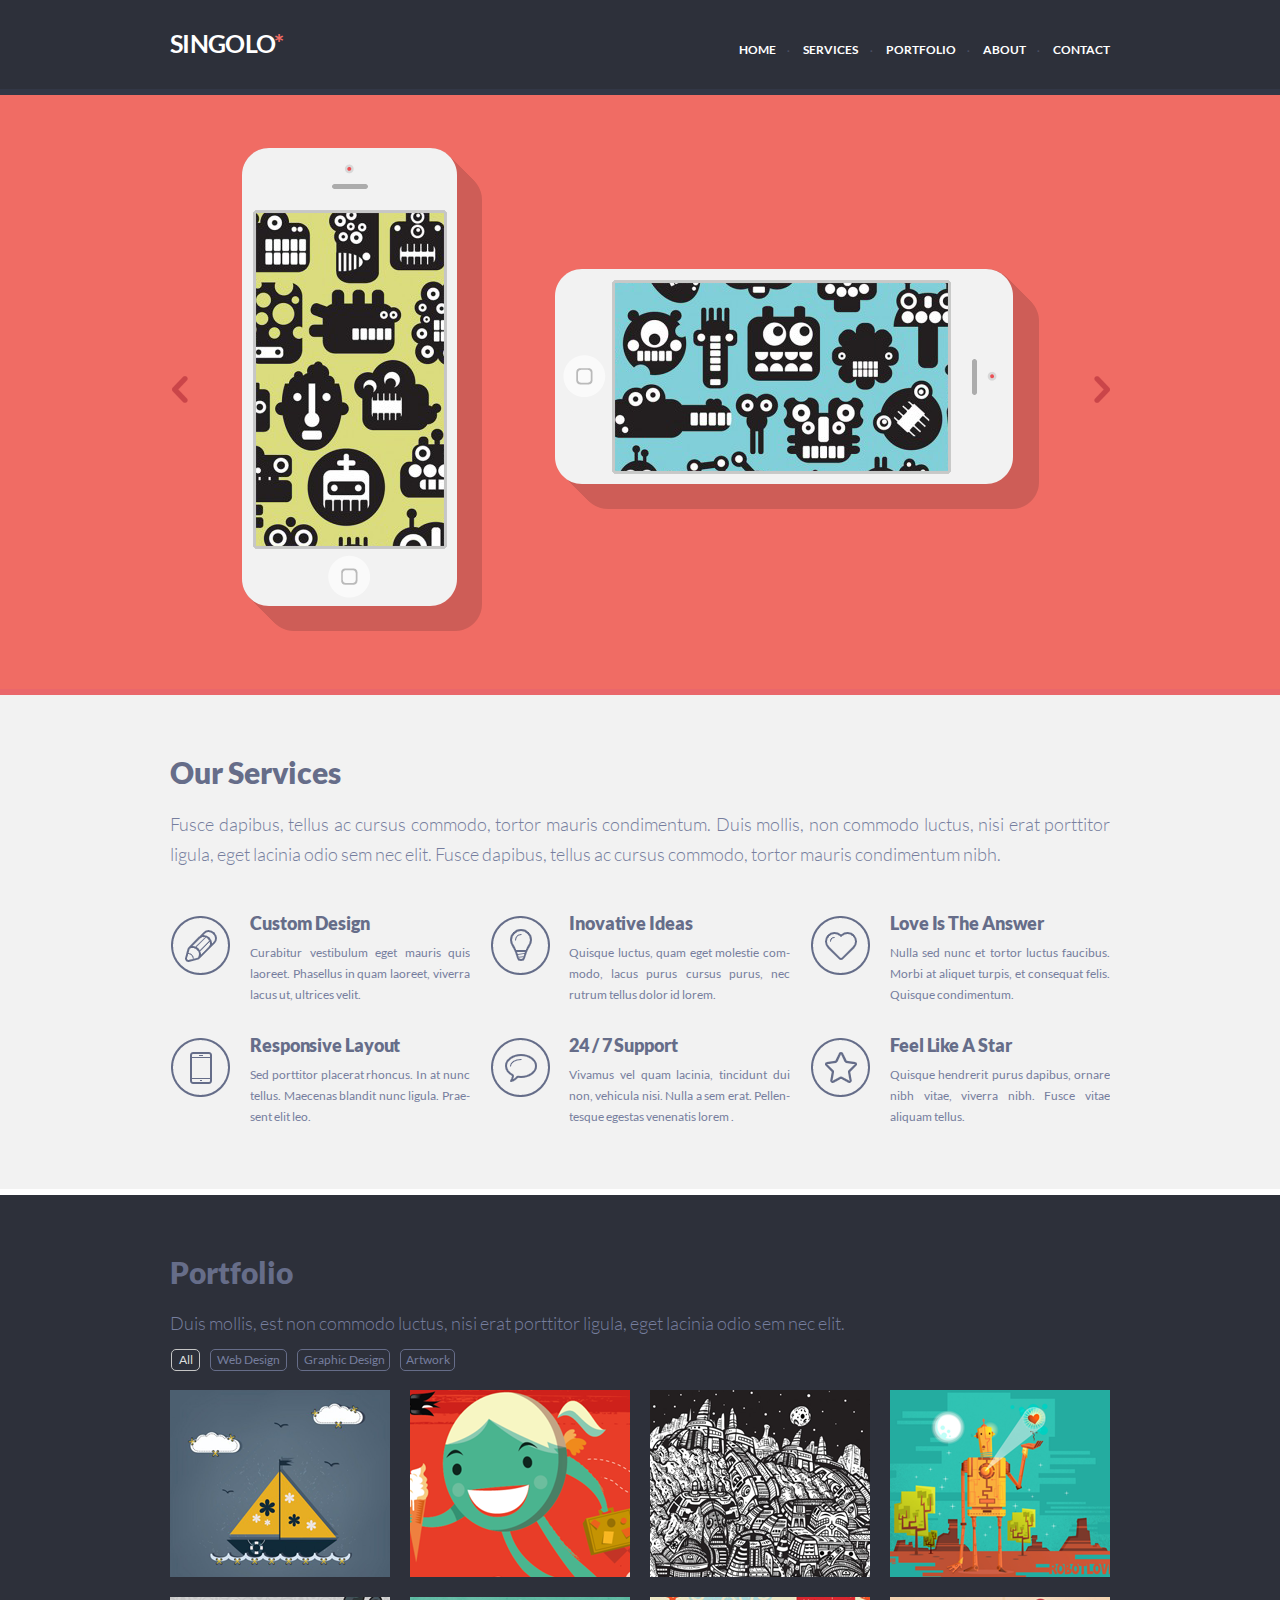
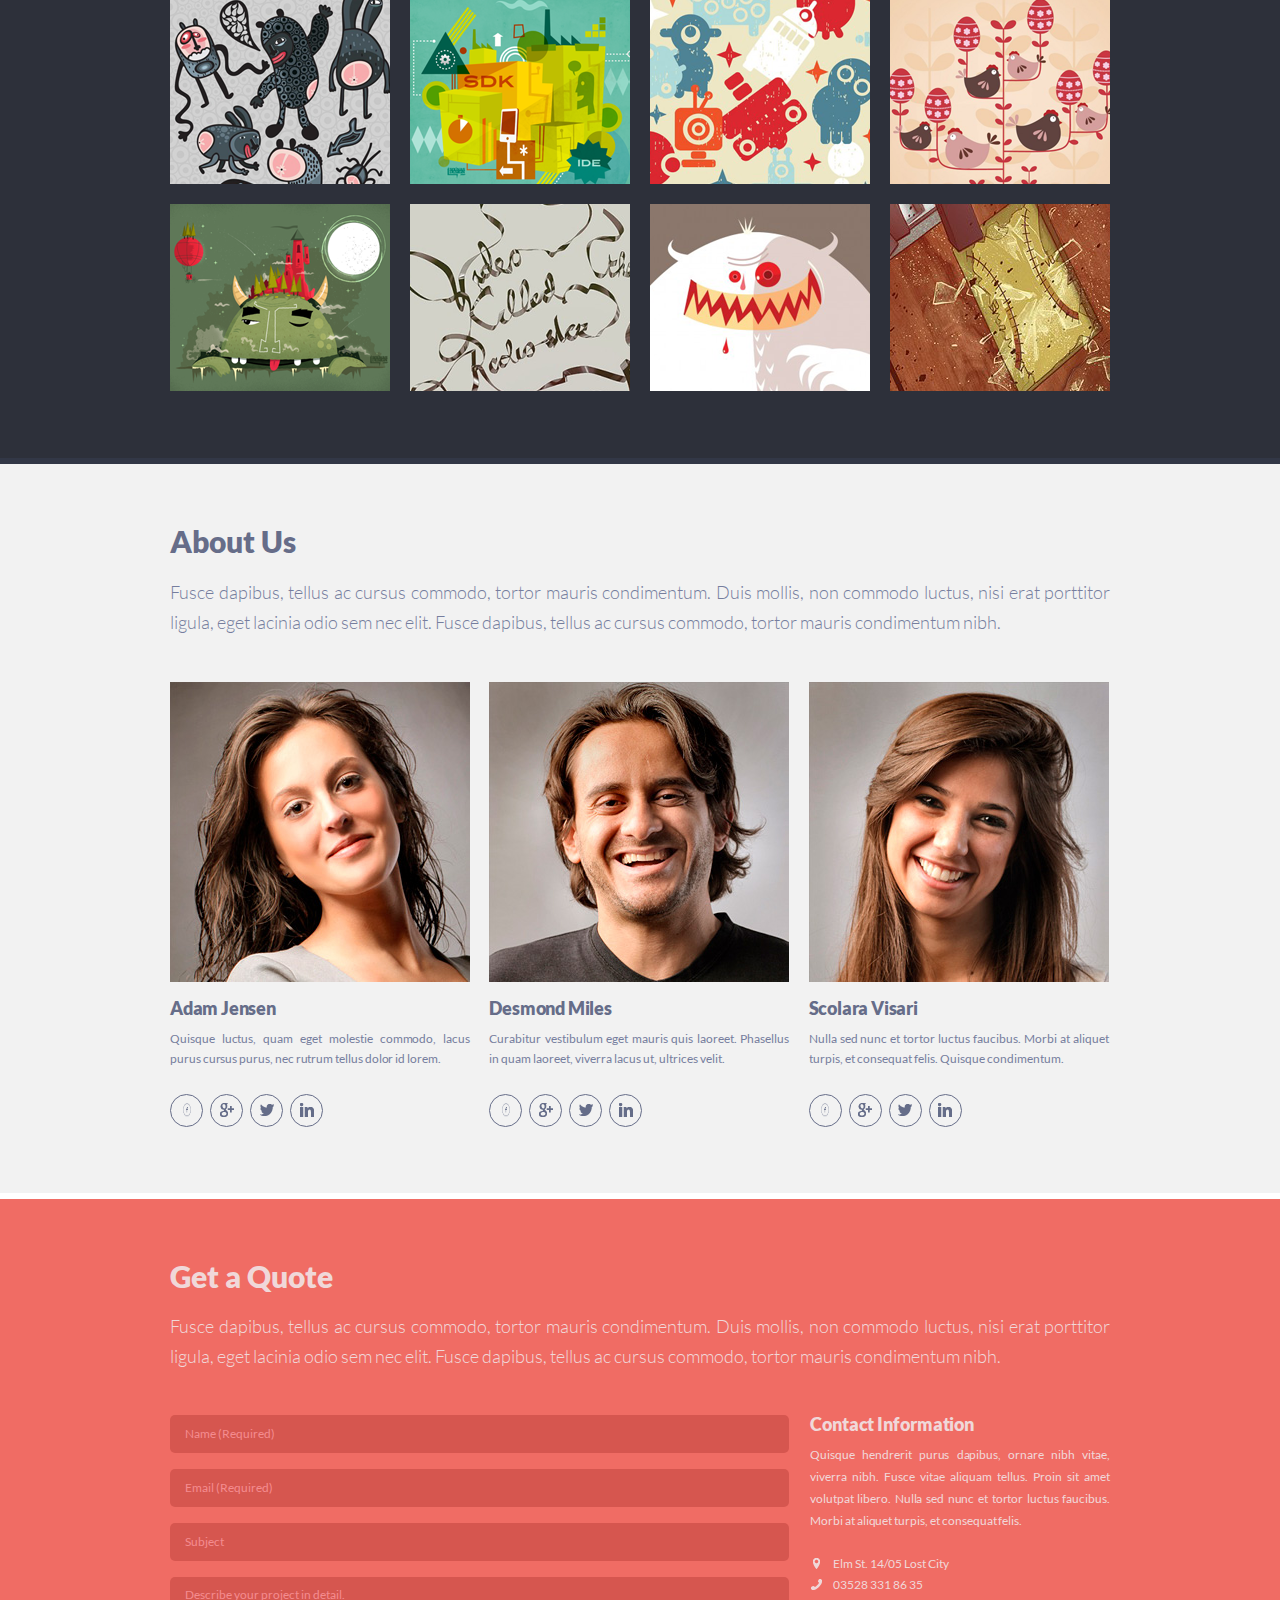
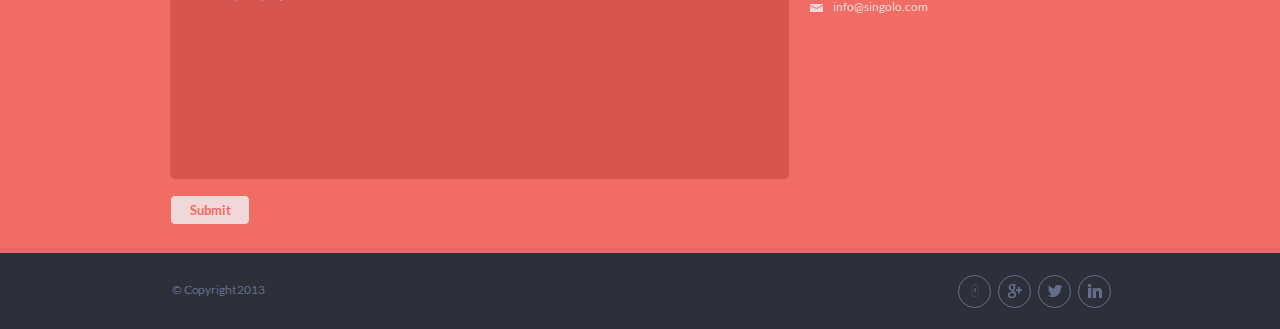
==== index.html @ ca35f534 "fix: fixed copyright text" ====
<!DOCTYPE html>
<html lang="en">
<head>
    <meta charset="UTF-8">
    <meta name="viewport" content="width=device-width, initial-scale=1.0">
    <link rel="stylesheet" href="style.css">
    <title>singolo1</title>
</head>
<body>
    <header class="header">
        <div class="wrapper header__wrapper">
            <h1 class="header__logo">singolo</h1>
            <nav>
                <ul class="navigation header__navigation">
                    <li class="navigation__text"><a href="#">Home</a></li>
                    <li class="navigation__text"><a href="#">Services</a></li>
                    <li class="navigation__text"><a href="#">Portfolio</a></li>
                    <li class="navigation__text"><a href="#">About</a></li>
                    <li class="navigation__text"><a href="#">Contact</a></li>
                </ul>
            </nav>
        </div>
    </header>
    <main class="main">
        <section class="slider">
            <div class="wrapper slider__wrapper">
                <div class="container">
                    <div class="arrow-block slider__button">
                        <button type="button" class="arrow-block__arrow"></button>
                        <button type="button" class="arrow-block__arrow arrow-block__arrow_rotate"></button>
                    </div>
                    <div class="slider__phone-vertical">
                        <img class="" src="./assets/img/iPhone_Vertical.png" alt="iPhone_Vertical">
                    </div>
                    <div class="slider__phone-horizontal">
                        <img class="" src="./assets/img/iPhone_Horizontal.png" alt="iPhone_Horizontal">
                    </div>    
                </div>               
            </div>
        </section>
        <section class="our-services">
            <div class="our-services__wrapper">
                <h2 class="our-services__title">Our Services</h2>
                <p class="our-services__text">Fusce dapibus, tellus ac cursus commodo, tortor mauris condimentum. Duis mollis, non commodo luctus, nisi erat porttitor ligula, eget lacinia odio sem nec elit. Fusce dapibus, tellus ac cursus commodo, tortor mauris condimentum nibh.</p>
                <ul class="list our-services__list">
                    <li class="item list__item">
                        <div class="item__img">
                            <img class="" src="assets/img/icons/pen.png" alt="pen">
                        </div>
                        <div class="paragraph item__paragraph">
                            <h3 class="paragraph__title">Custom Design</h3>
                            <p class="paragraph__text">Curabitur vestibulum eget mauris quis laoreet. Phasellus in quam laoreet, viverra lacus ut, ultrices velit.</p>
                        </div>
                    </li>
                    <li class="item list__item">
                        <div class="item__img">
                            <img class="" src="assets/img/icons/lightbulb.png" alt="lightbulb">
                        </div>
                        <div class="paragraph item__paragraph">
                            <h3 class="paragraph__title">Inovative Ideas</h3>
                            <p class="paragraph__text">Quisque luctus, quam eget molestie com&shy;modo, lacus purus cursus purus, nec rutrum tellus dolor id lorem.</p>
                        </div>
                    </li>
                    <li class="item list__item">
                        <div class="item__img">
                            <img class="" src="assets/img/icons/heart.png" alt="heart">
                        </div>
                        <div class="paragraph item__paragraph">
                            <h3 class="paragraph__title">Love Is The Answer</h3>
                            <p class="paragraph__text">Nulla sed nunc et tortor luctus faucibus. Morbi at aliquet turpis, et consequat felis. Quisque condimentum.</p>
                        </div>
                    </li>
                    <li class="item list__item">
                        <div class="item__img">
                            <img class="" src="assets/img/icons/phone.png" alt="phone">
                        </div>
                        <div class="paragraph item__paragraph">
                            <h3 class="paragraph__title">Responsive Layout</h3>
                            <p class="paragraph__text">Sed porttitor placerat rhoncus. In at nunc tellus. Maecenas blandit nunc ligula. Prae&shy;sent elit leo.</p>
                        </div>
                    </li>
                    <li class="item list__item">
                        <div class="item__img">
                            <img class="" src="assets/img/icons/bubble.png" alt="bubble">
                        </div>
                        <div class="paragraph item__paragraph">
                            <h3 class="paragraph__title">24 / 7 Support</h3>
                            <p class="paragraph__text">Vivamus vel quam lacinia, tincidunt dui non, vehicula nisi. Nulla a sem erat. Pellen&shy;tesque egestas venenatis lorem .</p>
                        </div>
                    </li>
                    <li class="item list__item">
                        <div class="item__img">
                            <img class="" src="assets/img/icons/Star.png" alt="Star">
                        </div>
                        <div class="paragraph item__paragraph">
                            <h3 class="paragraph__title">Feel Like A Star</h3>
                            <p class="paragraph__text">Quisque hendrerit purus dapibus, ornare nibh vitae, viverra nibh. Fusce vitae aliquam tellus.</p>
                        </div>
                    </li>
                </ul>
            </div>
        </section>
        <section class="portfolio">
            <div class="wrapper">
                <h2 class="portfolio__title">Portfolio</h2>
                <p class="portfolio__text"> Duis mollis, est non commodo luctus, nisi erat porttitor ligula, eget lacinia odio sem nec elit.</p>        
            <div class="portfolio__tags">
                <ul class="tags">
                    <li class="tags__item tags__item_active">All</li>
                    <li class="tags__item">Web Design</li>
                    <li class="tags__item">Graphic Design</li>
                    <li class="tags__item">Artwork</li>
                </ul>
            </div>
            <div class="projects portfolio__table">
                <a href="#" class="projects__link">
                    <img src="assets/img/project1.png" alt="project1" class="projects__photo" width="220" height="187">
                </a> 
                <a href="#" class="projects__link">
                    <img src="assets/img/project2.png" alt="project2" class="projects__photo" width="220" height="187">
                </a> 
                <a href="#" class="projects__link">
                    <img src="assets/img/project3.png" alt="project3" class="projects__photo" width="220" height="187">
                </a> 
                <a href="#" class="projects__link">
                    <img src="assets/img/project4.png" alt="project4" class="projects__photo" width="220" height="187">
                </a> 
                <a href="#" class="projects__link">
                    <img src="assets/img/project5.png" alt="project5" class="projects__photo" width="220" height="187">
                </a> 
                <a href="#" class="projects__link">
                    <img src="assets/img/project6.png" alt="project6" class="projects__photo" width="220" height="187">
                </a> 
                <a href="#" class="projects__link">
                    <img src="assets/img/project7.png" alt="project7" class="projects__photo" width="220" height="187">
                </a> 
                <a href="#" class="projects__link">
                    <img src="assets/img/project8.png" alt="project8" class="projects__photo" width="220" height="187">
                </a> 
                <a href="#" class="projects__link">
                    <img src="assets/img/project9.png" alt="project9" class="projects__photo" width="220" height="187">
                </a> 
                <a href="#" class="projects__link">
                    <img src="assets/img/project10.png" alt="project10" class="projects__photo" width="220" height="187">
                </a> 
                <a href="#" class="projects__link">
                    <img src="assets/img/project11.png" alt="project11" class="projects__photo" width="220" height="187">
                </a> 
                <a href="#" class="projects__link">
                    <img src="assets/img/project12.png" alt="project12" class="projects__photo" width="220" height="187">
                </a> 
            </div>
        </div>
        </section>
        <section class="about-us">
            <div class="wrapper about-us__wrapper">
                <h2 class="about-us__title">About Us</h2>
                <p class="about-us__text">Fusce dapibus, tellus ac cursus commodo, tortor mauris condimentum. Duis mollis, non commodo luctus, nisi erat porttitor ligula, eget lacinia odio sem nec elit. Fusce dapibus, tellus ac cursus commodo, tortor mauris condimentum nibh.</p>   
            <div class="about-us__staff three-column-layout">
                <div class="employee">
                    <img src="assets/img/person-1.jpg" alt="Adam Jensen" class="employee__photo" width="300" height="300">
                    <h3 class="employee__name">Adam Jensen</h3>
                    <p class="employee__description">Quisque luctus, quam eget molestie commodo, lacus purus cursus purus, nec rutrum tellus dolor id lorem.</p>
                    <div class="employee__contacts social-media">
                        <a href="#" class="employee__link">
                            <img src="assets/img/Facebook.png" alt="Facebook" class="social-media__link" width="8" height="14">
                        </a>
                        <a href="#" class="employee__link">
                            <img src="assets/img/Google.png" alt="Google" class="social-media__link" width="14" height="14">
                        </a>
                        <a href="#" class="employee__link">
                            <img src="assets/img/Twitter.png" alt="Twitter" class="social-media__link" width="14" height="12">
                        </a>
                        <a href="#" class="employee__link">
                            <img src="assets/img/LinkedIn.png" alt="LinkedIn" class="social-media__link" width="14" height="14">
                        </a>
                    </div>
                </div>
                <div class="employee">
                    <img src="assets/img/person-2.jpg" alt="Desmond Miles" class="employee__photo" width="300" height="300">
                    <h3 class="employee__name">Desmond Miles</h3>
                    <p class="employee__description">Curabitur vestibulum eget mauris quis laoreet. Phasellus in quam laoreet, viverra lacus ut, ultrices velit.</p>
                    <div class="employee__contacts social-media">
                        <a href="#" class="employee__link">
                            <img src="assets/img/Facebook.png" alt="Facebook" class="social-media__link" width="8" height="14">
                        </a>
                        <a href="#" class="employee__link">
                            <img src="assets/img/Google.png" alt="Google" class="social-media__link" width="14" height="14">
                        </a>
                        <a href="#" class="employee__link">
                            <img src="assets/img/Twitter.png" alt="Twitter" class="social-media__link" width="14" height="12">
                        </a>
                        <a href="#" class="employee__link">
                            <img src="assets/img/LinkedIn.png" alt="LinkedIn" class="social-media__link" width="14" height="14">
                        </a>
                    </div>
                </div>
                <div class="employee">
                    <img src="assets/img/person-3.jpg" alt="Scolara Visari" class="employee__photo" width="300" height="300">
                    <h3 class="employee__name">Scolara Visari</h3>
                    <p class="employee__description">Nulla sed nunc et tortor luctus faucibus. Morbi at aliquet turpis, et consequat felis. Quisque condimentum.</p>
                    <div class="employee__contacts social-media">
                        <a href="#" class="employee__link">
                            <img src="assets/img/Facebook.png" alt="Facebook" class="social-media__link" width="8" height="14">
                        </a>
                        <a href="#" class="employee__link">
                            <img src="assets/img/Google.png" alt="Google" class="social-media__link" width="14" height="14">
                        </a>
                        <a href="#" class="employee__link">
                            <img src="assets/img/Twitter.png" alt="Twitter" class="social-media__link" width="14" height="12">
                        </a>
                        <a href="#" class="employee__link">
                            <img src="assets/img/LinkedIn.png" alt="LinkedIn" class="social-media__link" width="14" height="14">
                        </a>
                    </div>
                </div>
            </div>
        </div>
        </section>
        <section class="get-a-quote">
            <div class="wrapper get-a-quote__wrapper">
                <h2 class="get-a-quote__title">Get a Quote</h2>
                <p class="get-a-quote__text">Fusce dapibus, tellus ac cursus commodo, tortor mauris condimentum. Duis mollis, non commodo luctus, nisi erat porttitor ligula, eget lacinia odio sem nec elit. Fusce dapibus, tellus ac cursus commodo, tortor mauris condimentum nibh.</p>      
                <div class="get-a-quote__form">
                    <form action="#" class="form">
                        <input class="form__input" type="text" name="name" placeholder="Name (Required)" required>
                        <input class="form__input" type="email" name="email" placeholder="Email (Required)" required>
                        <input class="form__input" type="text" name="subject" placeholder="Subject" >
                        <textarea class="form__input form__input_textarea" cols="30" rows="8" placeholder="Describe your project in detail."></textarea>
                        <button type="submit" class="form__button">Submit</button>
                    </form>
                    <div class="get-a-quote__contact-information contact-information">
                        <h3 class="contact-information__title">Contact Information</h3>
                        <p class="contact-information__text">Quisque hendrerit purus dapibus, ornare nibh vitae, viver&shy;ra nibh. Fusce vitae aliquam tellus. Proin sit amet volutpat libero. Nulla sed nunc et tortor luctus faucibus. Morbi at aliquet turpis, et consequat felis.</p>
                        <p class="contact-information__location">
                            <img class="contact-information__image" src="assets/img/icons/location.png" alt="location" width="7" height="11">
                            Elm St. 14/05 Lost City
                        </p>
                        <a href="tel:035283318635" class="contact-information__phone">
                            <img class="contact-information__image" src="assets/img/icons/phone1.png" alt="phone" width="11" height="11"/>
                            03528 331 86 35
                        </a>
                        <a href="mailto:info@singolo.com" class="contact-information__email">
                            <img class="contact-information__image" src="assets/img/icons/email.png" alt="email" width="13" height="8"/>
                            info@singolo.com
                        </a>
                    </div>
                </div>
            </div>
        </section>        
    </main>
    <footer class="footer">
        <div class="wrapper footer__wrapper">
            <div class="footer__copyright">
                <p class="copyright">© Copyright 2013</p>
            </div>
            <div class="footer__social-media">
                <a href="#" class="employee__link">
                    <img src="assets/img/Facebook.png" alt="Facebook" class="social-media__link" width="8" height="14">
                </a>
                <a href="#" class="employee__link">
                    <img src="assets/img/Google.png" alt="Google" class="social-media__link" width="14" height="14">
                </a>
                <a href="#" class="employee__link">
                    <img src="assets/img/Twitter.png" alt="Twitter" class="social-media__link" width="14" height="12">
                </a>
                <a href="#" class="employee__link">
                    <img src="assets/img/LinkedIn.png" alt="LinkedIn" class="social-media__link" width="14" height="14">
                </a>
            </div>
        </div>
    </footer>
</body>
</html>
---- style.css ----
@import "assets/fonts/fonts2.css";

*{
    margin: 0px;    
    font-family: "Lato";
}

.wrapper {
    width: 1020px;
    margin: 0 auto;
}

.header__wrapper, .slider__wrapper{
    padding: 0px 40px;
    box-sizing: border-box;
    display: flex;
    justify-content: space-between;
}

.header {
    height: 89px;
    background-color: #2d303a;
    border-bottom: 6px solid #323746;
    display: flex;
    justify-content: space-between;
}

.header__logo {
    font-size: 25px;
    font-weight: 700;
    color: #ffffff;
    text-transform: uppercase;
    letter-spacing: -0.7px;
    margin: 28px 0px 0px 0px;
}
  
  .header__logo::after {
    content: "*";
    color: #f06c64;
}

.header__navigation {
  padding-top: 44px;
}

.navigation {
    display: flex;
    justify-content: space-between;
    list-style: none;
    font-size: 12px;
    line-height: 12px;
    font-weight: 700;
    width: 371px;
}

.navigation__text {
    position: relative;
    height: 30px;
}

.navigation__text a {
    color: #ffffff;
    text-decoration: none;
    text-transform: uppercase;
    display: block;
    height: 100%;
}

.navigation__text:not(:first-child)::before {
    content: ".";
    color:#494e62;
    position: absolute;
    left: -16px;
    top: -2px;
}

.navigation__text a:hover {
  color: #f06c64;
}

.slider {
  height: 594px;
  background-color: #f06c64;
  border-bottom: 6px solid #ea676b;
}

.container {
  position: relative;
  width: 100%;
  height: 100%;
  display: flex;
  align-content: center;
  justify-content: space-between;
}

.arrow-block {
  display: flex;
  justify-content: space-between;
  width: 100%;
}

.slider__button {
  position: absolute;
  padding: 281px 0px 0px 0px;
}

.arrow-block__arrow{
  background: url("assets/img/chev.png") no-repeat;
  width: 16px;
  height: 27px;
  border: none;
  cursor: pointer;
  margin: 0px 0px 0px 2px;
}

.arrow-block__arrow_rotate {
  transform: rotate(180deg);
}

.arrow-block__arrow:hover {
  transform: scale(2);
  background-color: grey;
  border-radius: 3px;
}

.arrow-block__arrow_rotate:hover {
  transform: scale(2) rotate(180deg);
}

.slider__phone-vertical {
  margin: 53px 0px 0px 72px;
}
.slider__phone-horizontal {
  margin: 174px 71px 0px 0px;
}

.our-services {
  background-color: #f2f2f2;
  border-bottom: 6px solid #ffffff;
}

.our-services__wrapper {
  width: 1020px;
  padding: 0px 40px 30px 40px;
  box-sizing: border-box;
  height: 100%;
  margin: 0 auto;
}

.our-services__title {
  color: #666d89;
  font-weight: 900;
  font-size: 30px;
  line-height: 30px;
  padding-top: 62px;
  letter-spacing: -0.2px;
}

.our-services__text {
  color: #767e9e;
  font-size: 18px;
  font-weight: 300;
  line-height: 30px;
  padding-top: 22px;
  overflow: hidden;
  text-overflow: ellipsis;
  text-align: justify;
}

.list {
  display: flex;
  justify-content: space-between;
  list-style: none;
  flex-flow: row wrap;
}

.our-services__list {
    padding: 46px 0px 0px 0px;
}

.list__item {
  padding-bottom : 32px;
}

.item {
  flex: 0 1 300px;
  display: flex;
  align-items: flex-start;
  overflow: hidden;
  text-overflow: ellipsis;
}

.item__paragraph {
  padding-left: 18px;
}

.paragraph__title {
  font-size: 18px;
  line-height: 17px;
  font-weight: 900;
  color: #666d89;
  letter-spacing: -0.1px;
}

.paragraph__text {
  color: #767e9e;
  font-size: 12px;
  font-weight: 400;
  line-height: 21px;
  padding-top: 10px;
  text-align: justify;
}

.portfolio {
    height: 797px;
    background-color: #2d303a;
    border-bottom: 6px solid #323746;
    padding-top: 66px;
}

.portfolio__title {
    font-size: 30px;
    line-height: 17px;
    color: #666d89;
    font-weight: 900;
    margin: 3px 0px 0px 40px;
}

.portfolio__text {
    font-size: 18px;
    line-height: 30px;
    color: #767e9e;
    font-weight: 300;
    margin: 27px 0px 0px 40px;
}

.portfolio__tags {
    margin: 11px 0 0 41px;
}

.tags {
    display: flex;
    padding: 0px;
    margin: 0px;
    list-style: none;
}

.tags__item {
    font-size: 12px;
    line-height: 1;
    color: #767e9e;
    font-weight: 400;
    cursor: pointer;
    border: 1px solid #666d89;
    border-radius: 5px;
    transition: 0.2s;
}

.tags__item_active {
    border: 1px solid #c5c5c5;
    color: #dedede;
}

.tags__item:hover {
    border: 1px solid #c5c5c5;
    color: #dedede;
}

.tags__item:nth-child(1) {
    padding: 4px 6px 4px 7px;
  }
  
.tags__item:nth-child(2) {
    padding: 4px 6px 4px 6px;
    margin-left: 10px;
  }
  
.tags__item:nth-child(3) {
    width: 83px;
    padding: 4px 2px 4px 6px;
    margin-left: 10px;
  }
  
.tags__item:nth-child(4) {
    padding: 4px 4px 4px 5px;
    margin-left: 10px;
  }

.portfolio__table {
    margin: 19px 40px 0 40px;
}

.projects {
    display: grid;
    grid-template-columns: repeat(4, 1fr);
    column-gap: 20px;
    overflow: hidden;
}

.projects__link {
    height: 187px;
    margin-bottom: 20px;
}

.about-us {
    background-color: #f2f2f2;
    border-bottom: 6px solid #ffffff;
}

.about-us__wrapper {
    padding: 67px 0 66px 0;
}

.about-us__title {
    font-size: 30px;
    line-height: 18px;
    color: #666d89;
    font-weight: 900;
    margin: 1px 0 0 40px;
}

.about-us__text {
    width: 940px;
    height: 57px;
    font-size: 18px;
    line-height: 30px;
    color: #767e9e;
    font-weight: 300;
    text-align: left;
    margin: 27px 0 0 40px;
    text-align: justify;
}

.three-column-layout {
    display: grid;
    grid-template-columns: repeat(3, 1fr);
}

.about-us__staff {
    margin: 48px 22px 0 40px;
}

.employee {
    max-width: 301px;
}

.employee__name {
    font-size: 18px;
    color: #666d89;
    font-weight: 900;
    margin: 12px 0 0 0;
    letter-spacing: -0.2px;
    text-overflow: ellipsis;
    white-space: nowrap;
}

.employee__description {
    width: 300px;
    font-size: 12px;
    line-height: 1.7;
    color: #767e9e;
    font-weight: 400;
    margin: 10px 0 0 0;
    text-align: justify;
}

.employee:nth-child(1) .employee__description {
    letter-spacing: -0.06px;
}

.employee__link {
    display: flex;
    align-items: center;
    justify-content: center;
    width: 31px;
    height: 31px;
    border: 1px solid #666d89;
    border-radius: 50%;
    transition: background-color 0.3s, border-color 0.3s;
    transition: filter 0.3s;
}

.social-media {
    display: flex;
}

.employee__contacts {
    margin: 24px auto 0 auto;
}  
 

.employee__link:not(:first-child) {
    margin-left: 7px;
}


button, input, textarea {
  margin: 0;
  font-family: "Lato", "Arial", sans-serif;
}

.wrapper {
    max-width: 1020px;
    margin: 0 auto;
}

.get-a-quote {
    background-color: #f06c64;
    border-bottom: 6px solid #ea676b;
}

.get-a-quote__wrapper {
    padding: 64px 40px 22px 40px;
    box-sizing: border-box;
}

.get-a-quote__title {
    font-size: 30px;
    font-weight: 900;
    line-height: 26px;
    color: #f0d8d9;
    margin: 0;
}

.get-a-quote__text {
    margin-top: 22px;
    font-size: 18px;
    font-weight: 300;
    line-height: 30px;
    color: #f0d8d9;
    text-align: justify;
}

  .get-a-quote__form {
    display: flex;
    margin-top: 44px;
}

.get-a-quote__contact-information {
    display: flex;
    flex-direction: column;
    margin-left: 21px;
}

.form {
    display: flex;
    flex-direction: column;
    min-width: 619px;
}

.form__input {
    padding: 8px 15px 9px 15px;
    font-size: 12px;
    font-weight: 400;
    line-height: 21px;
    color: #f0d8d9;
    background-color: #d6564f;
    border: none;
    border-radius: 5px;
    outline: none;
    transition: background-color 0.3s;
}

.form__input::placeholder {
    color: #f48c8f;
}

.form__input:not(:first-child) {
    margin-top: 16px;
}

.form__input_textarea {
    height: 186px;
    padding-top: 7px;
    resize: none;
}

.form__button {
    width: 80px;
    height: 30px;
    margin-top: 16px;
    font-weight: 700;
    color: #f06c64;
    cursor: pointer;
    background-color: #f0d8d9;
    border: solid 1px;
    border-radius: 5px;
}

.form__button:hover {
    background-color: white;
}

.contact-information__title {
    margin: 0;
    font-size: 18px;
    font-weight: 900;
    line-height: 18px;
    color: #f0d8d9;
    letter-spacing: -0.1px;
}

.contact-information__text {
    margin: 11px 0 0 0;
    text-align: justify;
    letter-spacing: -0.04px;
    font-size: 12px;
    font-weight: 400;
    line-height: 22px;
    color: #f0d8d9;
}

.contact-information__location {
    position: relative;
    margin: 21px 0 0 0;
    padding-left: 23px;
    text-decoration: none;
    font-size: 12px;
    font-weight: 400;
    line-height: 21px;
    color: #f0d8d9;
}

.contact-information__phone {
    position: relative;
    padding-left: 23px;
    text-decoration: none;
    font-size: 12px;
    font-weight: 400;
    line-height: 21px;
    color: #f0d8d9;
}

.contact-information__email {
    position: relative;
    padding-left: 23px;
    text-decoration: none;
    font-size: 12px;
    font-weight: 400;
    line-height: 21px;
    color: #f0d8d9;
    margin-top: 1px;
}

.contact-information__image {
    position: absolute;
}
  
.contact-information__location .contact-information__image {
    top: 5px;
    left: 3px;
}
  
.contact-information__phone .contact-information__image {
    top: 5px;
    left: 1px;
}
  
  .contacts__mail {
    margin-top: 1px;
}
  
.contact-information__email .contact-information__image {
    top: 8px;
    left: 0;
}
  
.contact-information__phone:hover, .contact-information__email:hover {
    text-decoration: underline;
}

.footer {
    background-color: #2d303a;
  }
  
.footer__wrapper {
    display: flex;
    align-items: center;
    justify-content: space-between;
    padding-top: 22px;
    padding-bottom: 21px;
}
  
.footer__copyright {
    margin-bottom: 3px;
    margin-left: 42px;
}
  
.footer__copyright-image {
    margin-right: 39px;
}

.employee__link {
    display: flex;
    align-items: center;
    justify-content: center;
    width: 31px;
    height: 31px;
    border: 1px solid #666d89;
    border-radius: 50%;
    transition: background-color 0.3s, border-color 0.3s;
    transition: filter 0.3s;
}

.employee__link:hover {
    background-color:white;
    color: #2d303a
}
  
.footer__social-media {
    display: flex;
    padding-right: 39px;
}

.employee__link:not(:first-child) {
    margin-left: 7px;
}

.copyright {
    font-size: 12px;
    font-weight: 400;
    line-height: 6px;
    color: #666d89;
    letter-spacing: -0.144px;
  }
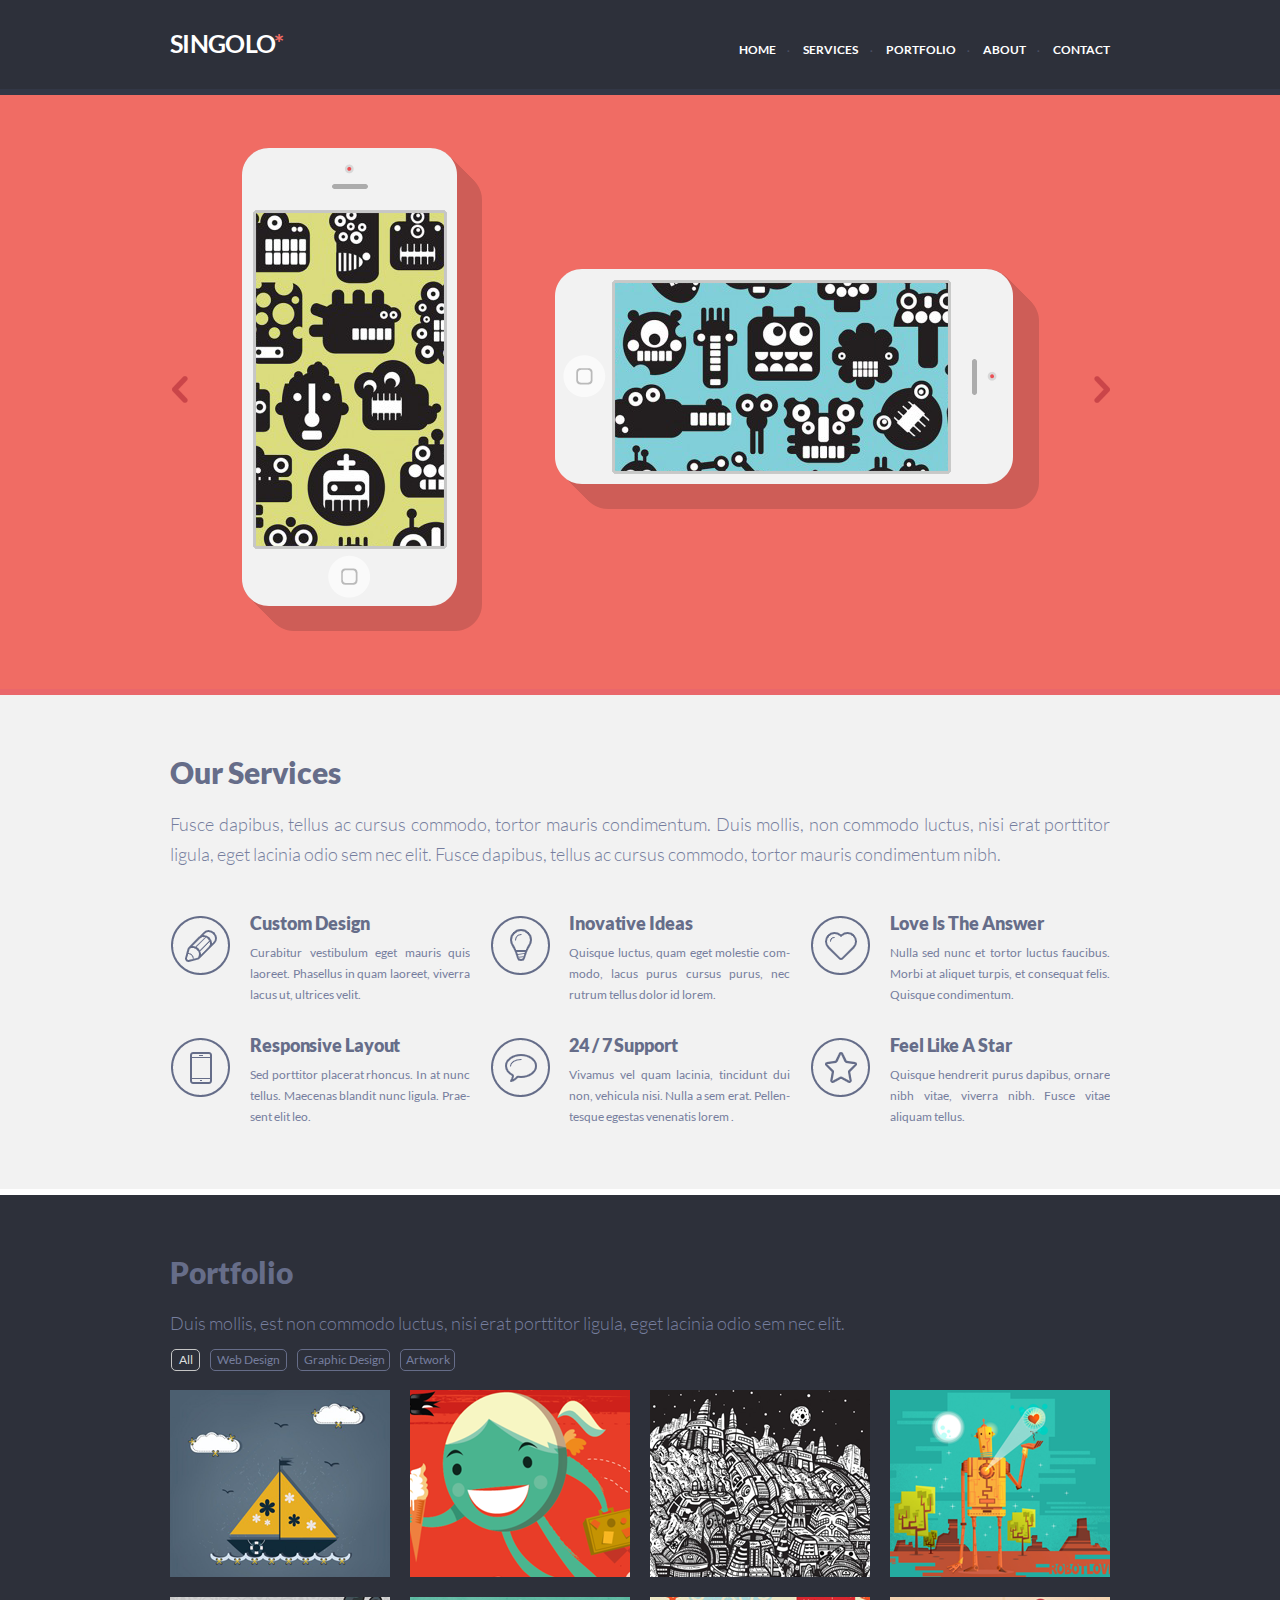
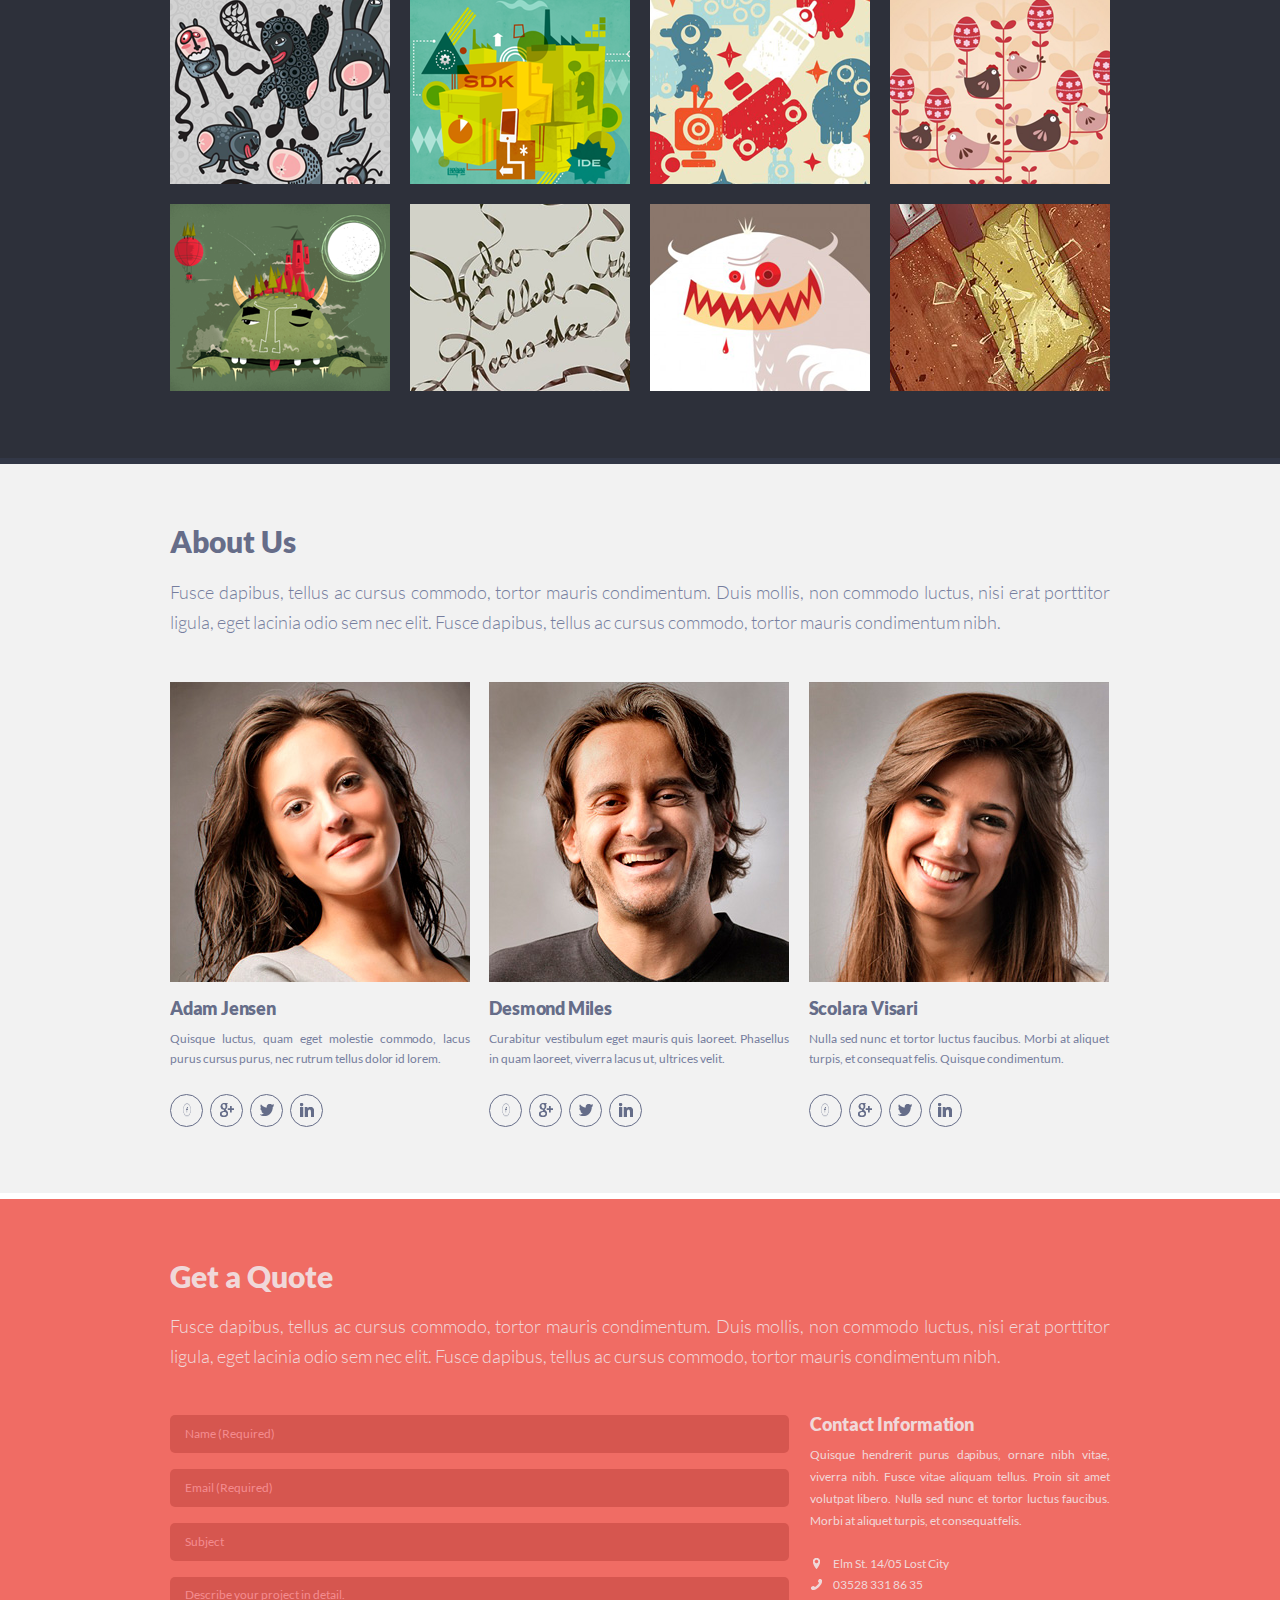
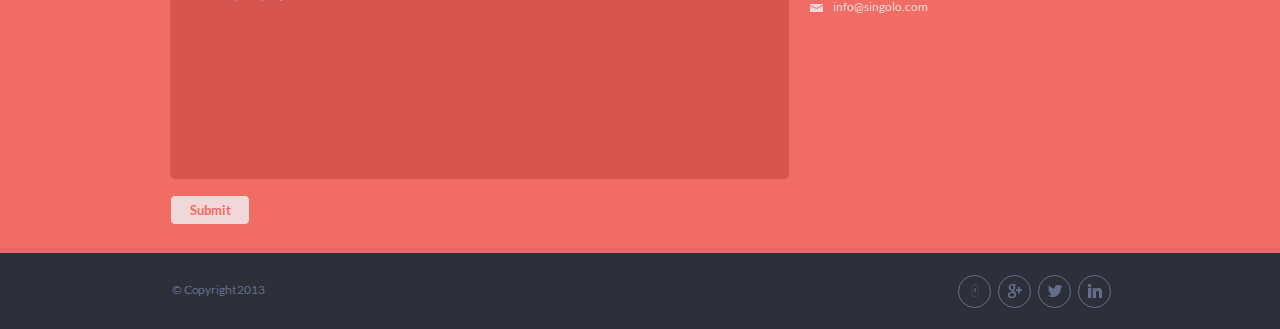
==== commit 612a07d5: "feat: add anchor" ====
--- a/index.html
+++ b/index.html
@@ -13,10 +13,10 @@
             <nav>
                 <ul class="navigation header__navigation">
                     <li class="navigation__text"><a href="#">Home</a></li>
-                    <li class="navigation__text"><a href="#">Services</a></li>
-                    <li class="navigation__text"><a href="#">Portfolio</a></li>
-                    <li class="navigation__text"><a href="#">About</a></li>
-                    <li class="navigation__text"><a href="#">Contact</a></li>
+                    <li class="navigation__text"><a href="#services">Services</a></li>
+                    <li class="navigation__text"><a href="#portfolio">Portfolio</a></li>
+                    <li class="navigation__text"><a href="#about">About</a></li>
+                    <li class="navigation__text"><a href="#contact">Contact</a></li>
                 </ul>
             </nav>
         </div>
@@ -38,7 +38,7 @@
                 </div>               
             </div>
         </section>
-        <section class="our-services">
+        <section class="our-services" id="services">
             <div class="our-services__wrapper">
                 <h2 class="our-services__title">Our Services</h2>
                 <p class="our-services__text">Fusce dapibus, tellus ac cursus commodo, tortor mauris condimentum. Duis mollis, non commodo luctus, nisi erat porttitor ligula, eget lacinia odio sem nec elit. Fusce dapibus, tellus ac cursus commodo, tortor mauris condimentum nibh.</p>
@@ -100,7 +100,7 @@
                 </ul>
             </div>
         </section>
-        <section class="portfolio">
+        <section class="portfolio" id="portfolio">
             <div class="wrapper">
                 <h2 class="portfolio__title">Portfolio</h2>
                 <p class="portfolio__text"> Duis mollis, est non commodo luctus, nisi erat porttitor ligula, eget lacinia odio sem nec elit.</p>        
@@ -152,7 +152,7 @@
             </div>
         </div>
         </section>
-        <section class="about-us">
+        <section class="about-us" id="about">
             <div class="wrapper about-us__wrapper">
                 <h2 class="about-us__title">About Us</h2>
                 <p class="about-us__text">Fusce dapibus, tellus ac cursus commodo, tortor mauris condimentum. Duis mollis, non commodo luctus, nisi erat porttitor ligula, eget lacinia odio sem nec elit. Fusce dapibus, tellus ac cursus commodo, tortor mauris condimentum nibh.</p>   
@@ -217,7 +217,7 @@
             </div>
         </div>
         </section>
-        <section class="get-a-quote">
+        <section class="get-a-quote" id="contact">
             <div class="wrapper get-a-quote__wrapper">
                 <h2 class="get-a-quote__title">Get a Quote</h2>
                 <p class="get-a-quote__text">Fusce dapibus, tellus ac cursus commodo, tortor mauris condimentum. Duis mollis, non commodo luctus, nisi erat porttitor ligula, eget lacinia odio sem nec elit. Fusce dapibus, tellus ac cursus commodo, tortor mauris condimentum nibh.</p>      
--- a/style.css
+++ b/style.css
@@ -1,8 +1,22 @@
 @import "assets/fonts/fonts2.css";
+
+html {
+    scroll-behavior: smooth;
+}
 
 *{
     margin: 0px;    
     font-family: "Lato";
+}
+
+.header {
+    position: sticky;
+    top: 0;
+    z-index: 5;
+}
+
+.our-services, .portfolio, .about-us, .get-a-quote {
+    scroll-margin-top: 30px;
 }
 
 .wrapper {
@@ -300,6 +314,10 @@
 .projects__link {
     height: 187px;
     margin-bottom: 20px;
+}
+
+.projects__link:nth-child(n+13) {
+    display: none;
 }
 
 .about-us {
@@ -350,8 +368,9 @@
     font-weight: 900;
     margin: 12px 0 0 0;
     letter-spacing: -0.2px;
+    overflow: hidden;
     text-overflow: ellipsis;
-    white-space: nowrap;
+    text-align: justify;
 }
 
 .employee__description {
